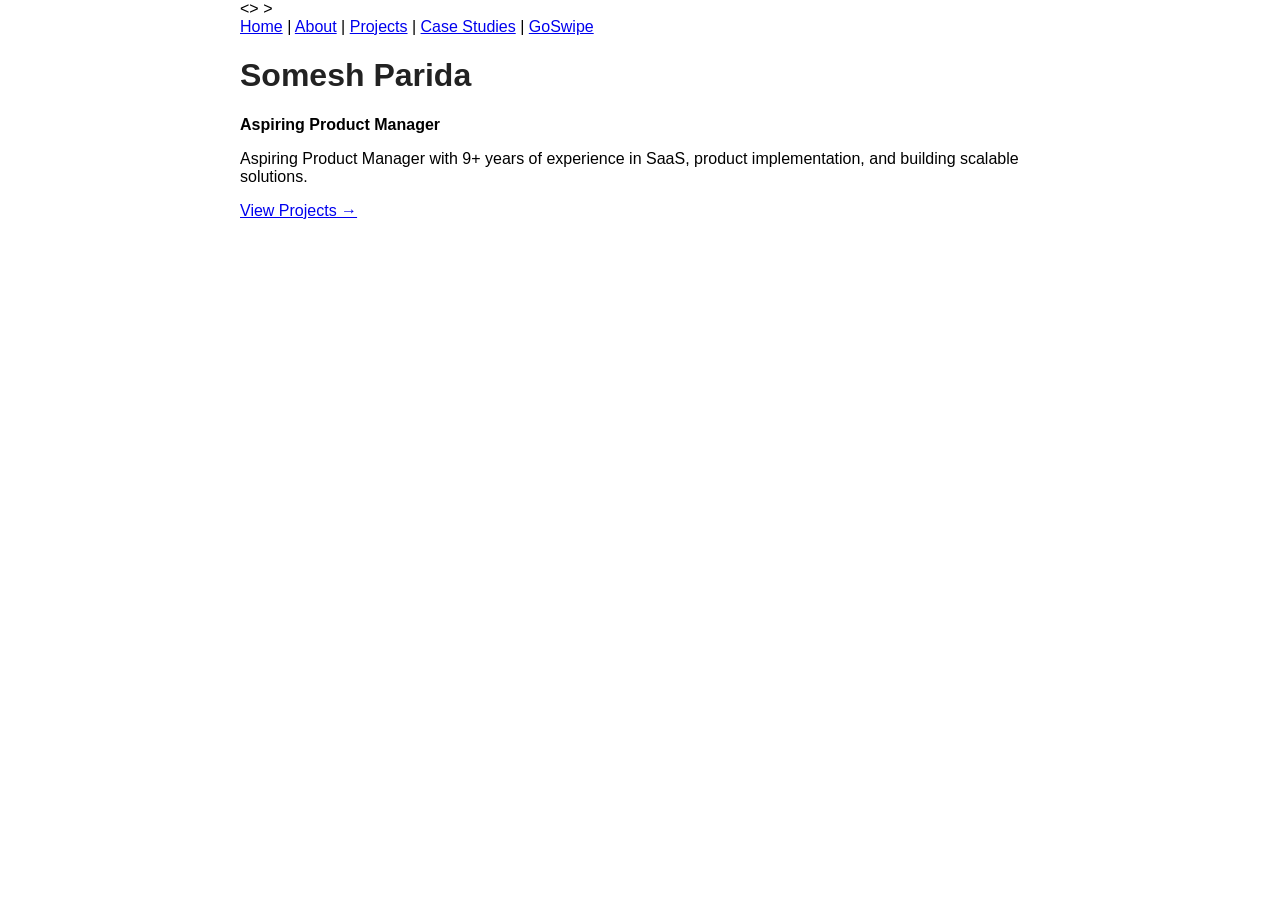
==== index.html @ e8887be2 "Add files via upload" ====
<!DOCTYPE html>
<html>
<<link rel="stylesheet" href="style.css">>
  <title>Somesh Parida | Portfolio</title>
</<link rel="stylesheet" href="style.css">>

<body>

<nav>
  <a href="index.html">Home</a> |
  <a href="about.html">About</a> |
  <a href="projects.html">Projects</a> |
  <a href="case-study.html">Case Studies</a> |
  <a href="goswipe.html">GoSwipe</a>
</nav>

<h1>Somesh Parida</h1>
<p><b>Aspiring Product Manager</b></p>

<p>
Aspiring Product Manager with 9+ years of experience in SaaS, product implementation,
and building scalable solutions.
</p>

<p>
<a href="projects.html">View Projects →</a>
</p>

</body>
</html>
</html>
---- style.css ----
body {
  font-family: Arial;
  max-width: 800px;
  margin: auto;
}

nav {
  margin-bottom: 20px;
}

h1 {
  color: #222;
}
---- style.css ----
body {
  font-family: Arial;
  max-width: 800px;
  margin: auto;
}

nav {
  margin-bottom: 20px;
}

h1 {
  color: #222;
}
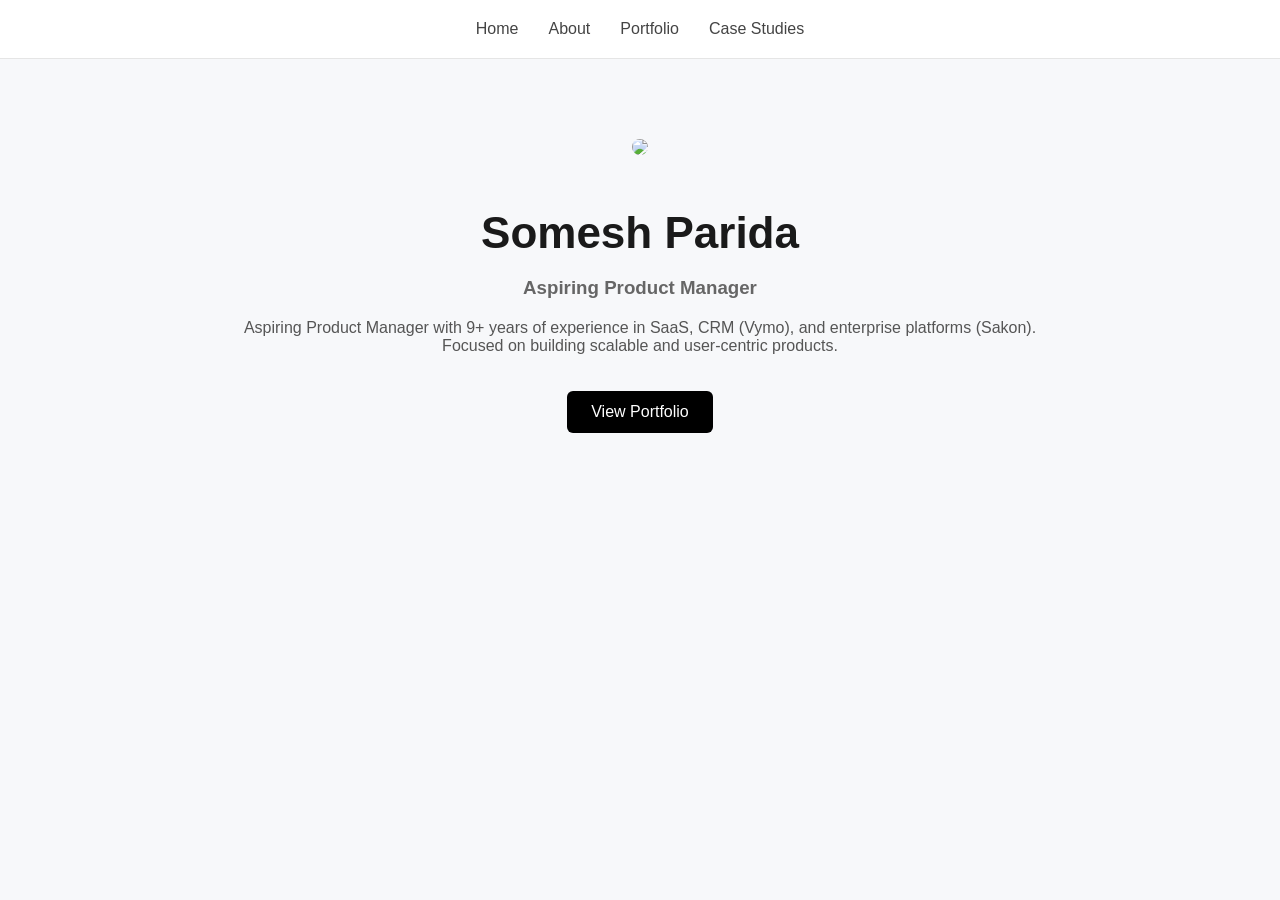
==== commit 53587ea7: "Add files via upload" ====
--- a/index.html
+++ b/index.html
@@ -1,31 +1,34 @@
 <!DOCTYPE html>
 <html>
-<<link rel="stylesheet" href="style.css">>
-  <title>Somesh Parida | Portfolio</title>
-</<link rel="stylesheet" href="style.css">>
+<head>
+  <title>Somesh Parida</title>
+  <link rel="stylesheet" href="style.css">
+</head>
 
 <body>
 
 <nav>
-  <a href="index.html">Home</a> |
-  <a href="about.html">About</a> |
-  <a href="projects.html">Projects</a> |
-  <a href="case-study.html">Case Studies</a> |
-  <a href="goswipe.html">GoSwipe</a>
+  <a href="index.html">Home</a>
+  <a href="about.html">About</a>
+  <a href="projects.html">Portfolio</a>
+  <a href="case-study.html">Case Studies</a>
 </nav>
 
+<div class="hero">
+
+<img src="images/profile.jpg" class="profile-img">
+
 <h1>Somesh Parida</h1>
-<p><b>Aspiring Product Manager</b></p>
+<h3>Aspiring Product Manager</h3>
 
 <p>
-Aspiring Product Manager with 9+ years of experience in SaaS, product implementation,
-and building scalable solutions.
+Aspiring Product Manager with 9+ years of experience in SaaS, CRM (Vymo), 
+and enterprise platforms (Sakon). Focused on building scalable and user-centric products.
 </p>
 
-<p>
-<a href="projects.html">View Projects →</a>
-</p>
+<a class="btn" href="projects.html">View Portfolio</a>
+
+</div>
 
 </body>
-</html>
 </html>
--- a/style.css
+++ b/style.css
@@ -1,13 +1,102 @@
 body {
-  font-family: Arial;
-  max-width: 800px;
-  margin: auto;
+  font-family: 'Inter', sans-serif;
+  margin: 0;
+  background: #f7f8fa;
+  color: #1a1a1a;
 }
 
+/* NAVBAR */
 nav {
+  display: flex;
+  justify-content: center;
+  gap: 30px;
+  padding: 20px;
+  background: white;
+  border-bottom: 1px solid #e5e5e5;
+}
+
+nav a {
+  text-decoration: none;
+  color: #444;
+  font-weight: 500;
+}
+
+nav a:hover {
+  color: black;
+}
+
+/* HERO */
+.hero {
+  text-align: center;
+  margin: 80px auto;
+  max-width: 800px;
+}
+
+.profile-img {
+  width: 150px;
+  border-radius: 50%;
   margin-bottom: 20px;
 }
 
-h1 {
-  color: #222;
+.hero h1 {
+  font-size: 44px;
+  margin-bottom: 10px;
+}
+
+.hero h3 {
+  color: #666;
+  margin-bottom: 20px;
+}
+
+.hero p {
+  font-size: 16px;
+  color: #555;
+}
+
+/* BUTTON */
+.btn {
+  display: inline-block;
+  margin-top: 20px;
+  padding: 12px 24px;
+  background: black;
+  color: white;
+  text-decoration: none;
+  border-radius: 6px;
+}
+
+/* SECTIONS */
+.section {
+  max-width: 900px;
+  margin: 60px auto;
+}
+
+/* CARDS */
+.card {
+  background: white;
+  padding: 25px;
+  margin-bottom: 20px;
+  border-radius: 12px;
+  transition: 0.3s;
+  border: 1px solid #eee;
+}
+
+.card:hover {
+  transform: translateY(-5px);
+  box-shadow: 0 10px 25px rgba(0,0,0,0.08);
+}
+
+.card h3 {
+  margin-bottom: 10px;
+}
+
+.card p {
+  color: #555;
+}
+
+/* CASE STUDY */
+.case-section {
+  background: white;
+  padding: 25px;
+  border-radius: 12px;
+  margin-bottom: 20px;
 }
